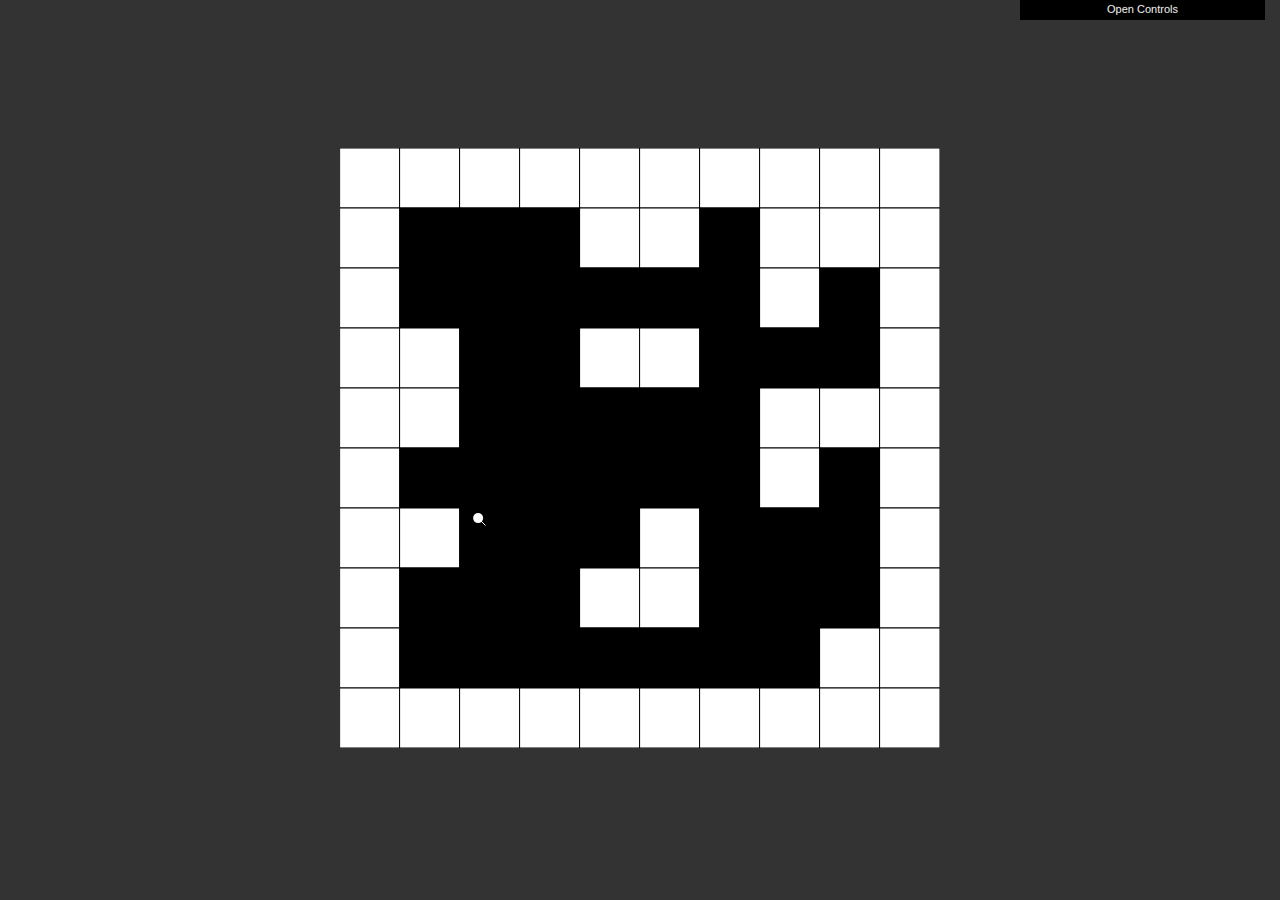
==== raycasting/index.html @ a4d3e490 "finished boids and began rtx sketch" ====
<!DOCTYPE html>
<html lang="en">
  <head>
    <meta charset="UTF-8" />
    <meta name="viewport" content="width=device-width, initial-scale=1.0" />
    <script src="../dat.gui.min.js"></script>
    <script src="../p5.min.js"></script>
    <script src="main.js"></script>
    <link rel="stylesheet" href="../styles.css" />
    <title>Raycasting</title>
  </head>
  <body></body>
</html>
---- styles.css ----
@font-face {
  font-family: Inter;
  src: url(./InterVariable.woff2);
}

:root {
  font-family: Inter, sans-serif;
  font-feature-settings: "liga" 1, "calt" 1;
}

@supports (font-variation-settings: normal) {
  root {
    font-family: InterVariable, sans-serif;
  }
}

html,
body {
  margin: 0;
  padding: 0;

  height: 100vh;

  display: flex;
  justify-content: center;
  align-items: center;
  flex-direction: column;

  background-color: #333;

  color: white;
}
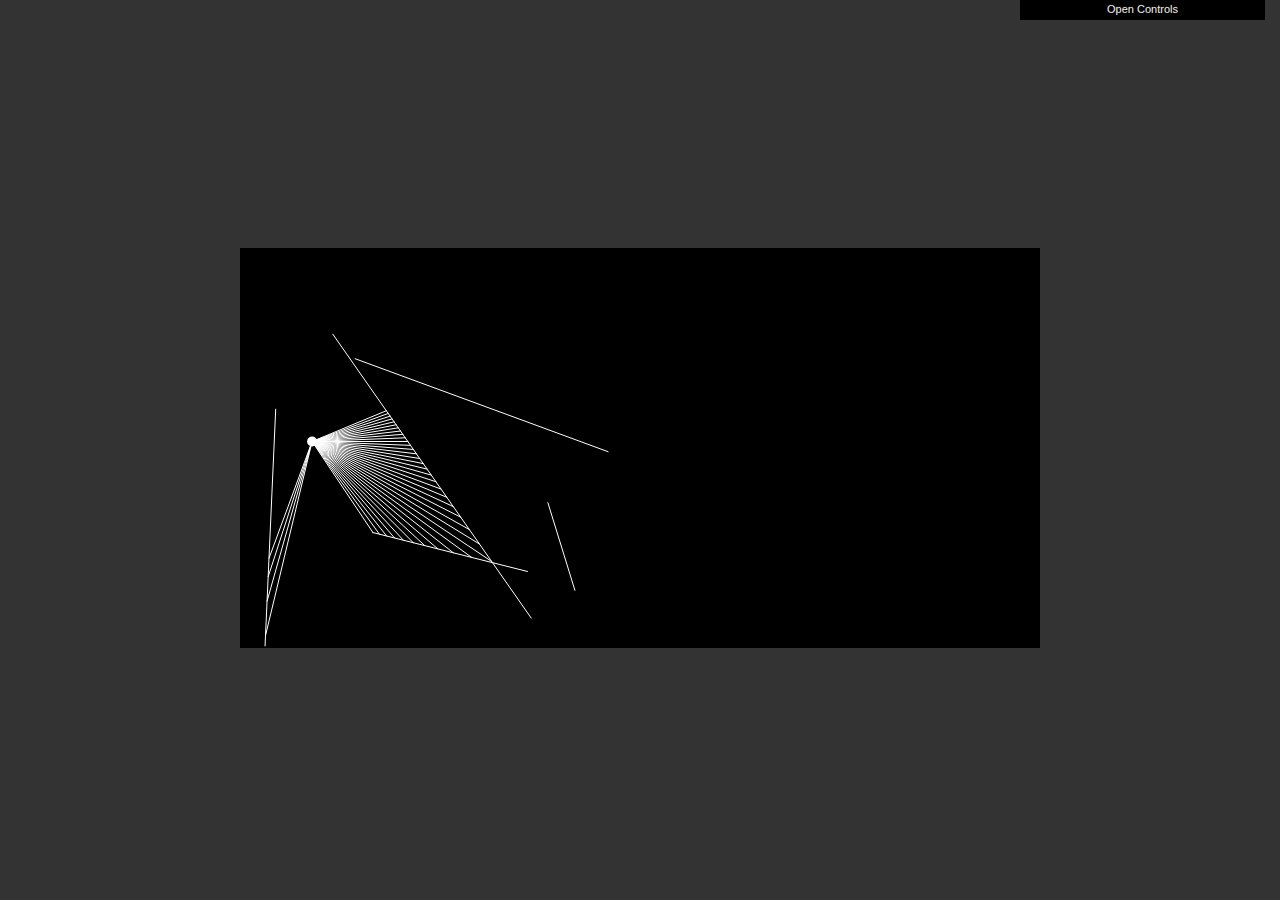
==== commit 6636052d: "seperated into files, doubled canvas width, change raycast to left side of cnv" ====
--- a/raycasting/index.html
+++ b/raycasting/index.html
@@ -5,6 +5,9 @@
     <meta name="viewport" content="width=device-width, initial-scale=1.0" />
     <script src="../dat.gui.min.js"></script>
     <script src="../p5.min.js"></script>
+    <script src="Ray.js"></script>
+    <script src="Player.js"></script>
+    <script src="Wall.js"></script>
     <script src="main.js"></script>
     <link rel="stylesheet" href="../styles.css" />
     <title>Raycasting</title>
